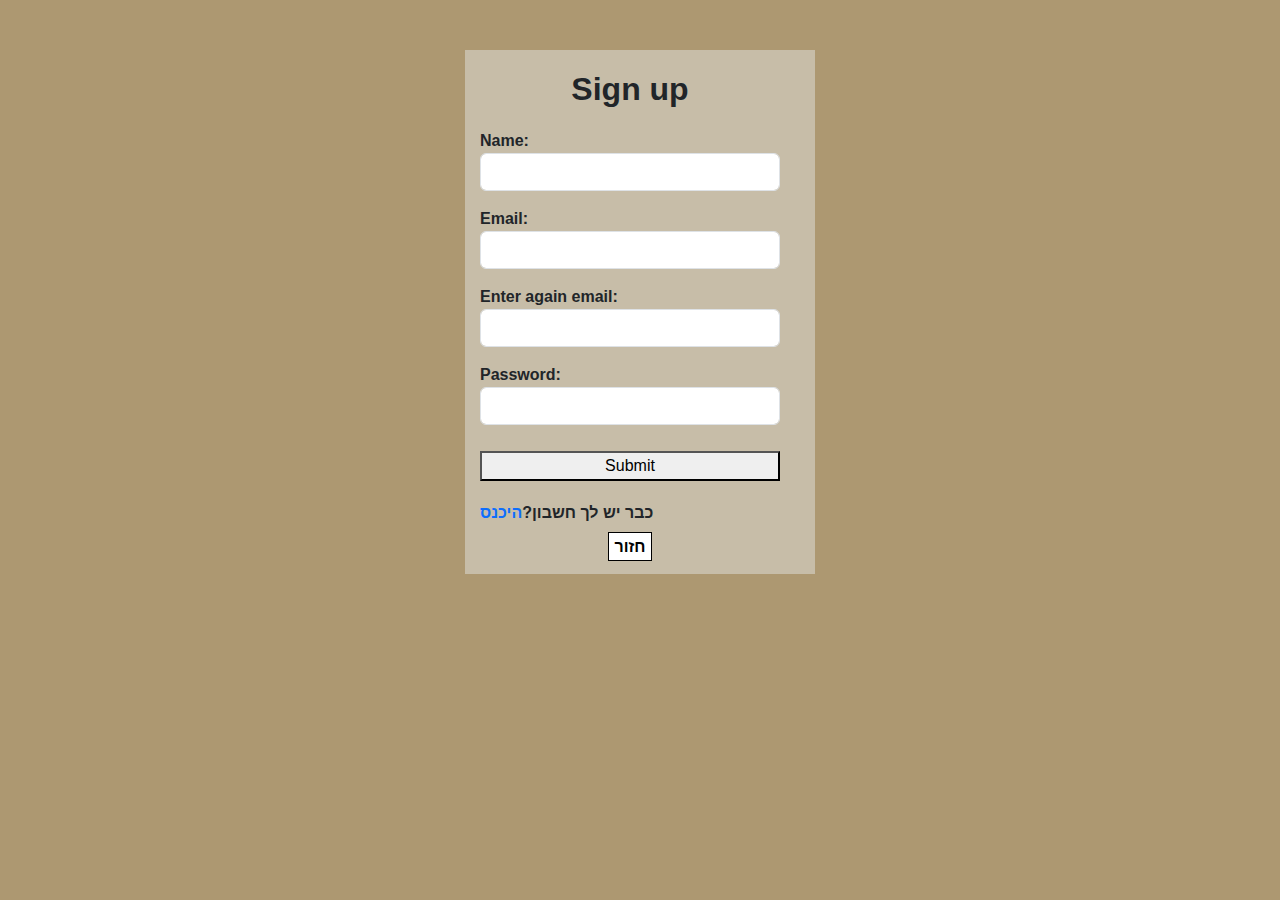
==== project-folder/exercise1.html @ bb180588 "addFirst" ====
<!DOCTYPE html>
<html lang="en">
<head>
    <meta charset="UTF-8">
    <meta name="viewport" content="width=device-width, initial-scale=1.0">
    <link href="https://cdn.jsdelivr.net/npm/bootstrap@5.3.3/dist/css/bootstrap.min.css" rel="stylesheet" integrity="sha384-QWTKZyjpPEjISv5WaRU9OFeRpok6YctnYmDr5pNlyT2bRjXh0JMhjY6hW+ALEwIH" crossorigin="anonymous">
    <script src="https://cdn.jsdelivr.net/npm/bootstrap@5.3.3/dist/js/bootstrap.bundle.min.js" integrity="sha384-YvpcrYf0tY3lHB60NNkmXc5s9fDVZLESaAA55NDzOxhy9GkcIdslK1eN7N6jIeHz" crossorigin="anonymous"></script>
    <script defer src="../js/exercise1.js"></script>
    <link rel="stylesheet" href="../css/login.css">
    <title>Form Validation</title>
</head>

<body>
  <div class="container">
    <form id="id_form">
      <p class="login">Sign up</p>
        <label for="name">Name:</label>
        <input type="text" id="id_name" required class="form-control">
        <p id="id_Nvalid" style="color: red;" ></p>

        <label for="email">Email:</label>
        <input type="email" id="id_email1" required class="form-control">
        <p></p>
        <label for="email">Enter again email:</label>
        <input type="email" id="id_email2" required class="form-control" >
        <p id="id_Evalid" style="color: red;"></p>

        <label for="password">Password:</label>
        <input type="password" id="id_password" required class="form-control">
        <p id="id_Pvalid" style="color: red;"></p>
        <button type="submit" style="margin-top: 10px; margin-bottom: 20px;">Submit</button>
       <p style="margin-bottom: 10px;">כבר יש לך חשבון?<a href="login.html">היכנס</a></p>
       <span style="text-align: center;"><a href="index.html" style="text-decoration: none; border: 1px solid; color: black; padding: 5px; background-color: white;">חזור</a></span>
        
    </form>
  </div>  
</body>
</html>
---- css/login.css ----
*{
 box-sizing: border-box;
}

body{
    font-family: Arial, sans-serif;
    margin: 0;
    /* background-image: url("../images/2.jpg"); */
    background-color:rgba(146, 118, 67, 0.753);
    background-size: cover;
    background-position: center center;
   
}
.container{
    background-color: rgba(240, 248, 255, 0.388);
    width: 400px;
    display: flex;
    flex-direction: column;
    justify-content:center;
    margin: auto;
     width: 350px;
      padding: 15px;
   margin-top: 50px;

}
form{
    
    font-weight: bold;
    display: flex;
    flex-direction: column;
    width: 300px;
  }
  .login{
    font-size: xx-large;
     text-align: center; 
     font-weight: bold; 
  }

a{
   
    text-decoration:none;
}
 .back{
color: black;
border: solid 1px black;
}
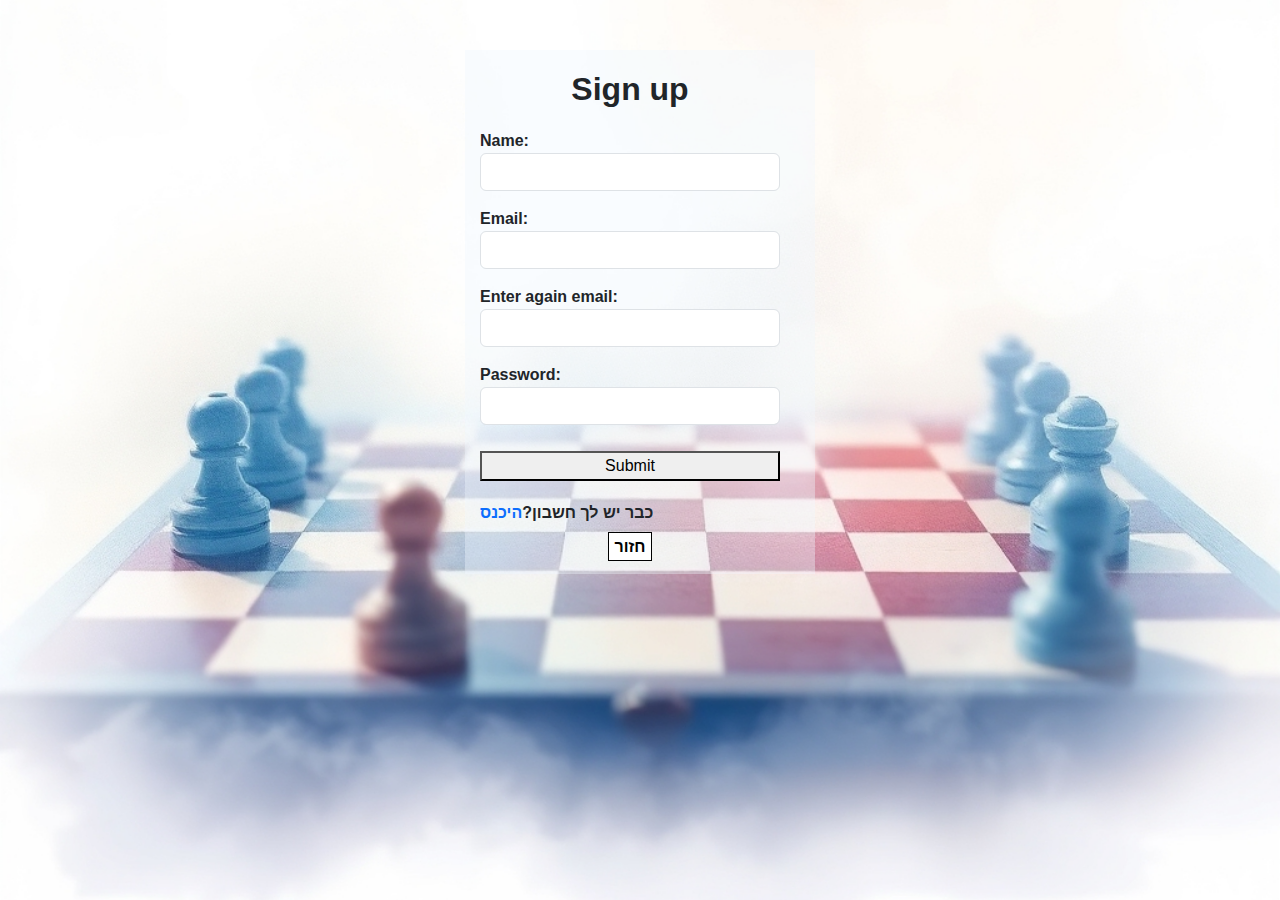
==== commit 170e2fcb: "addStyle" ====
--- a/project-folder/exercise1.html
+++ b/project-folder/exercise1.html
@@ -30,7 +30,7 @@
         <p id="id_Pvalid" style="color: red;"></p>
         <button type="submit" style="margin-top: 10px; margin-bottom: 20px;">Submit</button>
        <p style="margin-bottom: 10px;">כבר יש לך חשבון?<a href="login.html">היכנס</a></p>
-       <span style="text-align: center;"><a href="index.html" style="text-decoration: none; border: 1px solid; color: black; padding: 5px; background-color: white;">חזור</a></span>
+       <span style="text-align: center;"><a href="/index.html" style="text-decoration: none; border: 1px solid; color: black; padding: 5px; background-color: white;">חזור</a></span>
         
     </form>
   </div>  
--- a/css/login.css
+++ b/css/login.css
@@ -5,8 +5,8 @@
 body{
     font-family: Arial, sans-serif;
     margin: 0;
-    /* background-image: url("../images/2.jpg"); */
-    background-color:rgba(146, 118, 67, 0.753);
+    background-image: url("../images/log.jpg");
+    /* background-color:rgba(146, 118, 67, 0.753); */
     background-size: cover;
     background-position: center center;
    
